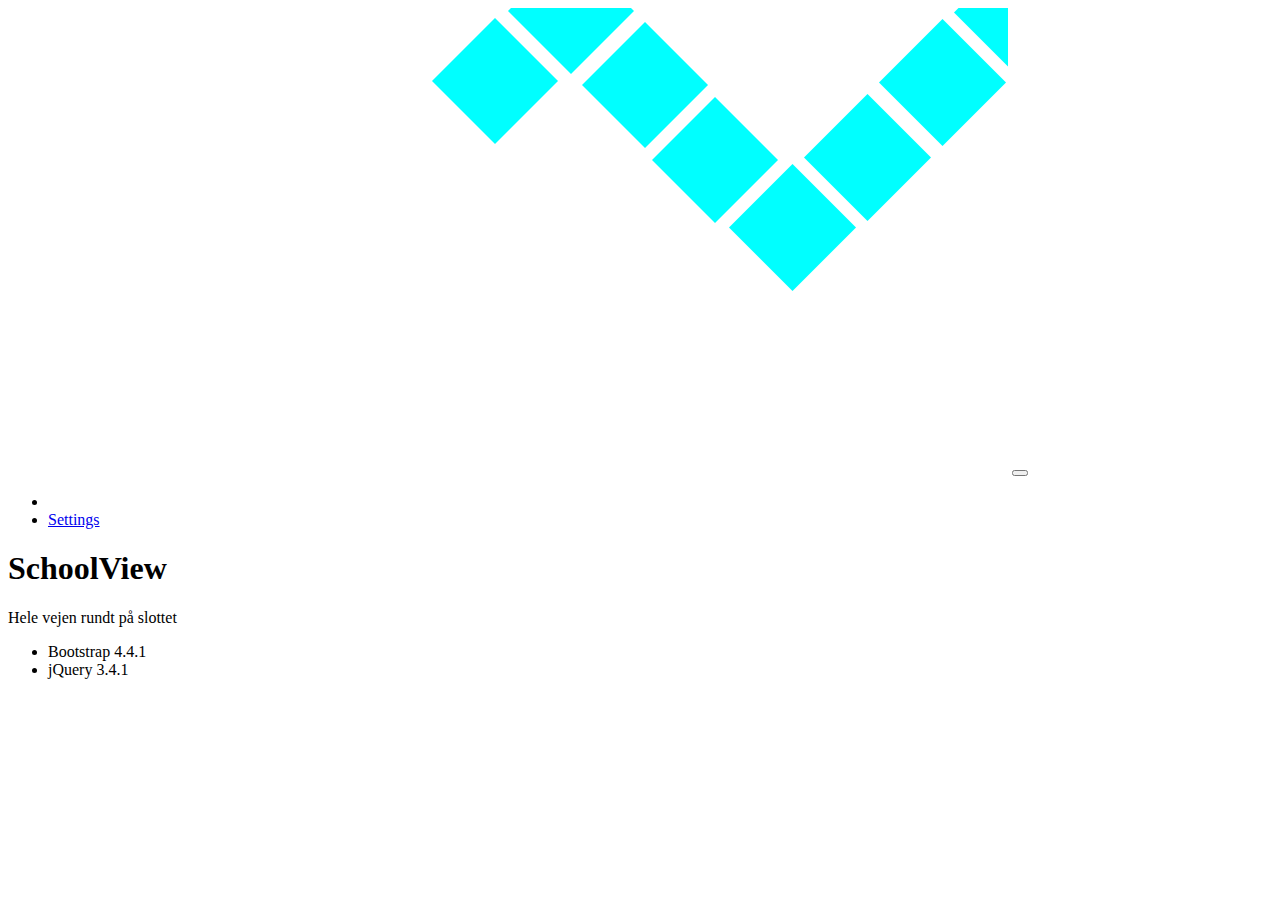
==== index.html @ 8b811139 "template" ====
<!DOCTYPE html>
<html lang="en">

<head>

  <meta charset="utf-8">
  <meta name="viewport" content="width=device-width, initial-scale=1, shrink-to-fit=no">
  <meta name="description" content="">
  <meta name="author" content="">

  <title>SchoolView</title>

  <!-- Bootstrap core CSS -->
  <link href="https://bootswatch.com/4/darkly/bootstrap.min.css" rel="stylesheet">

</head>

<body>

  <!-- Navigation -->
  <nav class="navbar navbar-expand-lg navbar-dark bg-info static-top">
    <div class="container">
      <a class="navbar-brand" href="#" title=""><img src="/assets/logo.png" class="img-responsive"></a>
      <button class="navbar-toggler" type="button" data-toggle="collapse" data-target="#navbarResponsive" aria-controls="navbarResponsive" aria-expanded="false" aria-label="Toggle navigation">
        <span class="navbar-toggler-icon"></span>
      </button>
      <div class="collapse navbar-collapse" id="navbarResponsive">
        <ul class="navbar-nav ml-auto">
          <li class="nav-item active">
          <li class="nav-item">
            <a class="nav-link" href="#">Settings</a>
          </li>
        </ul>
      </div>
    </div>
  </nav>

  <!-- Page Content -->
  <div class="container">
    <div class="row">
      <div class="col-lg-12 text-center">
        <h1 class="mt-5">SchoolView</h1>
        <p class="lead">Hele vejen rundt på slottet</p>
        <ul class="list-unstyled">
          <li>Bootstrap 4.4.1</li>
          <li>jQuery 3.4.1</li>
        </ul>
      </div>
    </div>
  </div>

  <!-- Bootstrap core JavaScript -->
  <script src="https://code.jquery.com/jquery-3.4.1.min.js"></script>
  <script src="https://stackpath.bootstrapcdn.com/bootstrap/4.4.1/js/bootstrap.bundle.min.js"></script>

</body>

</html>
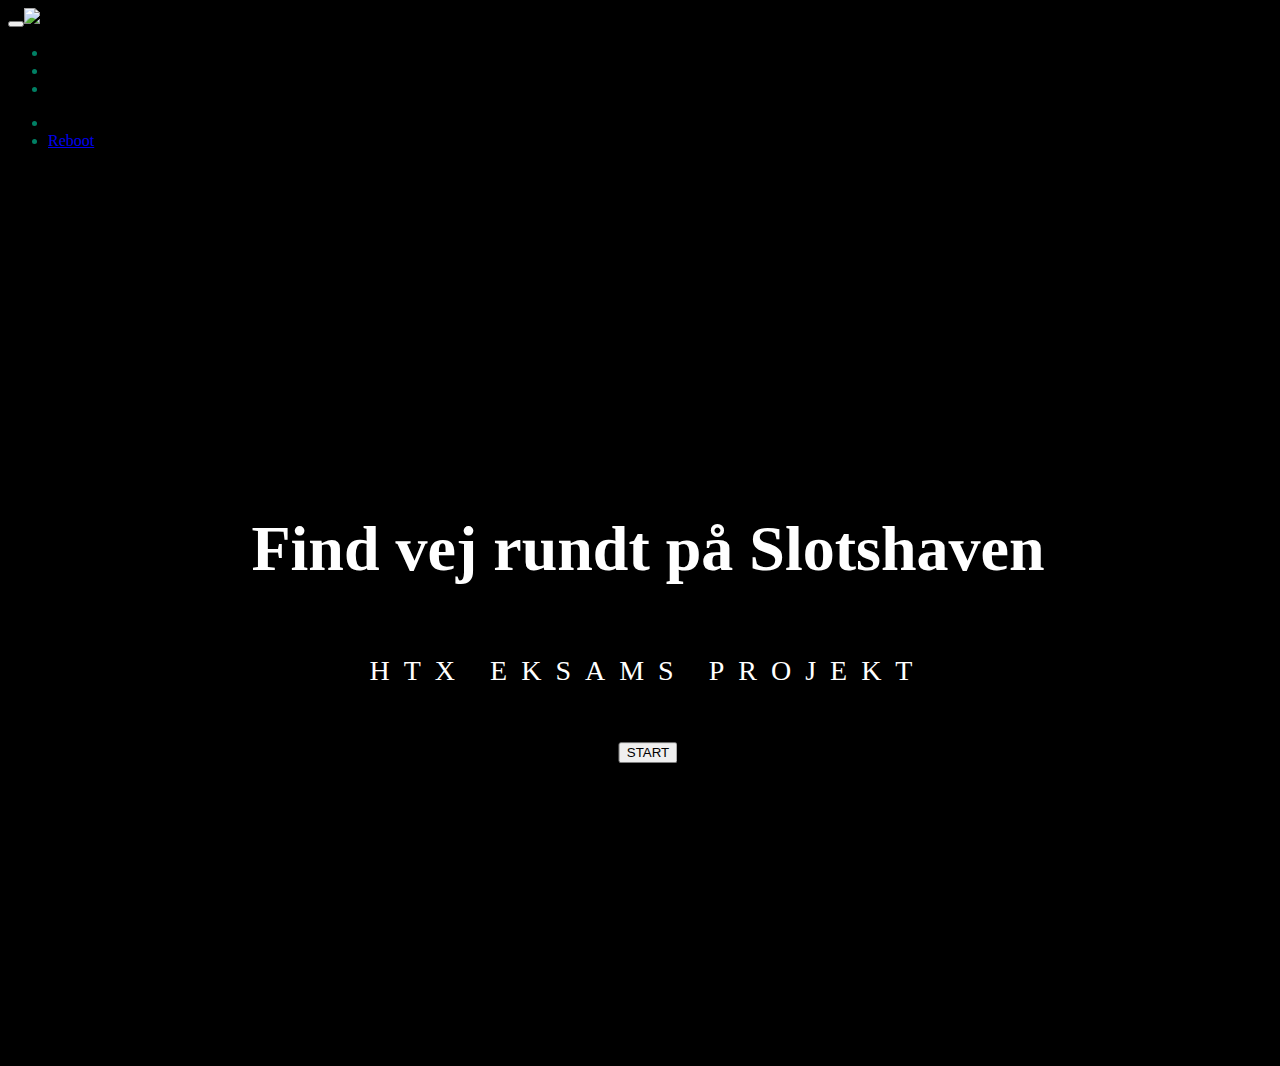
==== commit 944fcf29: "Frontpage" ====
--- a/index.html
+++ b/index.html
@@ -1,58 +1,56 @@
 <!DOCTYPE html>
-<html lang="en">
+<html style="background-color: #000000;height: 834px;">
 
 <head>
+    <meta charset="utf-8">
+    <meta name="viewport" content="width=device-width, initial-scale=1.0, shrink-to-fit=no">
+    <title>Home - SchoolView</title>
+    <meta name="description" content="SchoolView er en nem og god løsning på vejen rundt på Slotshaven Gymnasium. Vi stræber efter at kunne hjælpe de nye brobygger samt andre mennesker der har erinde på gymasiet.
 
-  <meta charset="utf-8">
-  <meta name="viewport" content="width=device-width, initial-scale=1, shrink-to-fit=no">
-  <meta name="description" content="">
-  <meta name="author" content="">
-
-  <title>SchoolView</title>
-
-  <!-- Bootstrap core CSS -->
-  <link href="https://bootswatch.com/4/darkly/bootstrap.min.css" rel="stylesheet">
-
+Udviklet af:
+M. Hansen
+Niklas
+Nicklas">
+    <link rel="stylesheet" href="assets/bootstrap/css/bootstrap.min.css">
+    <link rel="stylesheet" href="https://fonts.googleapis.com/css?family=Catamaran:100,200,300,400,500,600,700,800,900">
+    <link rel="stylesheet" href="https://fonts.googleapis.com/css?family=Lato:100,100i,300,300i,400,400i,700,700i,900,900i">
+    <link rel="stylesheet" href="https://fonts.googleapis.com/css?family=Bitter:400,700">
+    <link rel="stylesheet" href="https://fonts.googleapis.com/css?family=Roboto">
+    <link rel="stylesheet" href="assets/css/fullscreen.compiled.css">
+    <link rel="stylesheet" href="assets/css/Header-Dark.css">
+    <link rel="stylesheet" href="https://cdnjs.cloudflare.com/ajax/libs/animate.css/3.5.2/animate.min.css">
 </head>
 
-<body>
-
-  <!-- Navigation -->
-  <nav class="navbar navbar-expand-lg navbar-dark bg-info static-top">
-    <div class="container">
-      <a class="navbar-brand" href="#" title=""><img src="/assets/logo.png" class="img-responsive"></a>
-      <button class="navbar-toggler" type="button" data-toggle="collapse" data-target="#navbarResponsive" aria-controls="navbarResponsive" aria-expanded="false" aria-label="Toggle navigation">
-        <span class="navbar-toggler-icon"></span>
-      </button>
-      <div class="collapse navbar-collapse" id="navbarResponsive">
-        <ul class="navbar-nav ml-auto">
-          <li class="nav-item active">
-          <li class="nav-item">
-            <a class="nav-link" href="#">Settings</a>
-          </li>
-        </ul>
-      </div>
+<body class="text-left" style="background-color: rgb(0,0,0);color: rgb(0,128,100);height: 826px;">
+    <nav class="navbar navbar-dark navbar-expand-md fixed-top bg-dark navbar-custom" style="padding-bottom: 0px;">
+        <div class="container"><button data-toggle="collapse" class="navbar-toggler" data-target="#navbarResponsive"><span class="navbar-toggler-icon"></span></button><img src="assets/img/logo.png" width="150">
+            <div class="collapse navbar-collapse" id="navbarResponsive">
+                <ul class="nav navbar-nav">
+                    <li class="nav-item" role="presentation"></li>
+                    <li class="nav-item" role="presentation"></li>
+                    <li class="nav-item" role="presentation"></li>
+                </ul>
+                <ul class="nav navbar-nav ml-auto">
+                    <li class="nav-item" role="presentation"></li>
+                    <li class="nav-item" role="presentation"><a class="nav-link" href="javascript:location.reload();">Reboot</a></li>
+                </ul>
+            </div>
+        </div>
+    </nav>
+    <div id="front" style="background-image: url(&quot;assets/img/backgroundstart.png&quot;);">
+        <div id="frontdiv">
+            <h1 class="fwhite">Find vej rundt på Slotshaven</h1>
+            <p class="fwhite">htx eksams projekt</p>
+            <div id="frontdiv-1" class="container" style="margin-top: 73px;">
+                <p id="lytterTekst" style="font-family: Catamaran, sans-serif;font-size: 30px;color: rgb(255,255,255);margin: -44px;"></p><button class="btn btn-info btn-lg text-center shadow-lg pulse animated infinite" data-toggle="tooltip" data-bs-tooltip="" type="button" title="Tryk for at finde vej">START</button></div>
+        </div>
+        <div></div>
     </div>
-  </nav>
-
-  <!-- Page Content -->
-  <div class="container">
-    <div class="row">
-      <div class="col-lg-12 text-center">
-        <h1 class="mt-5">SchoolView</h1>
-        <p class="lead">Hele vejen rundt på slottet</p>
-        <ul class="list-unstyled">
-          <li>Bootstrap 4.4.1</li>
-          <li>jQuery 3.4.1</li>
-        </ul>
-      </div>
-    </div>
-  </div>
-
-  <!-- Bootstrap core JavaScript -->
-  <script src="https://code.jquery.com/jquery-3.4.1.min.js"></script>
-  <script src="https://stackpath.bootstrapcdn.com/bootstrap/4.4.1/js/bootstrap.bundle.min.js"></script>
-
+    <script src="assets/js/jquery.min.js"></script>
+    <script src="assets/bootstrap/js/bootstrap.min.js"></script>
+    <script src="assets/js/bs-init.js"></script>
+    <script src="assets/js/anime.min.js"></script>
+    <script src="assets/js/findvej.js"></script>
 </body>
 
 </html>--- a/assets/css/fullscreen.compiled.css
+++ b/assets/css/fullscreen.compiled.css
@@ -0,0 +1,82 @@
+div#front {
+  position: absolute;
+  background-size: cover;
+  height: 100%;
+  width: 100%;
+  -webkit-background-size: cover;
+  -moz-background-size: cover;
+  background-size: cover;
+  overflow: hidden;
+}
+
+h1.fwhite {
+  color: white;
+}
+
+p.fwhite {
+  color: white;
+  font-weight: 200;
+  font-size: 12.8em;
+  text-transform: uppercase;
+  letter-spacing: 0.5em;
+  display: inline-block;
+  line-height: 1em;
+}
+
+.letters {
+  font-weight: 200;
+  font-size: 1.8em;
+  text-transform: uppercase;
+  letter-spacing: 0.5em;
+}
+
+.letters .letter {
+  display: inline-block;
+  line-height: 1em;
+}
+
+div#frontdiv {
+  position: absolute;
+  margin: 0;
+  top: 50%;
+  left: 50%;
+  margin-right: -50%;
+  transform: translate(-50%, -50%);
+  text-align: center;
+}
+
+@media (min-width: 320px) {
+  h1.fwhite {
+    font-size: 32px;
+  }
+}
+
+@media (min-width: 768px) {
+  h1.fwhite {
+    font-size: 48px;
+  }
+}
+
+@media (min-width: 992px) {
+  h1.fwhite {
+    font-size: 64px;
+  }
+}
+
+@media (min-width: 320px) {
+  p.fwhite {
+    font-size: 11px;
+  }
+}
+
+@media (min-width: 768px) {
+  p.fwhite {
+    font-size: 22px;
+  }
+}
+
+@media (min-width: 992px) {
+  p.fwhite {
+    font-size: 28px;
+  }
+}
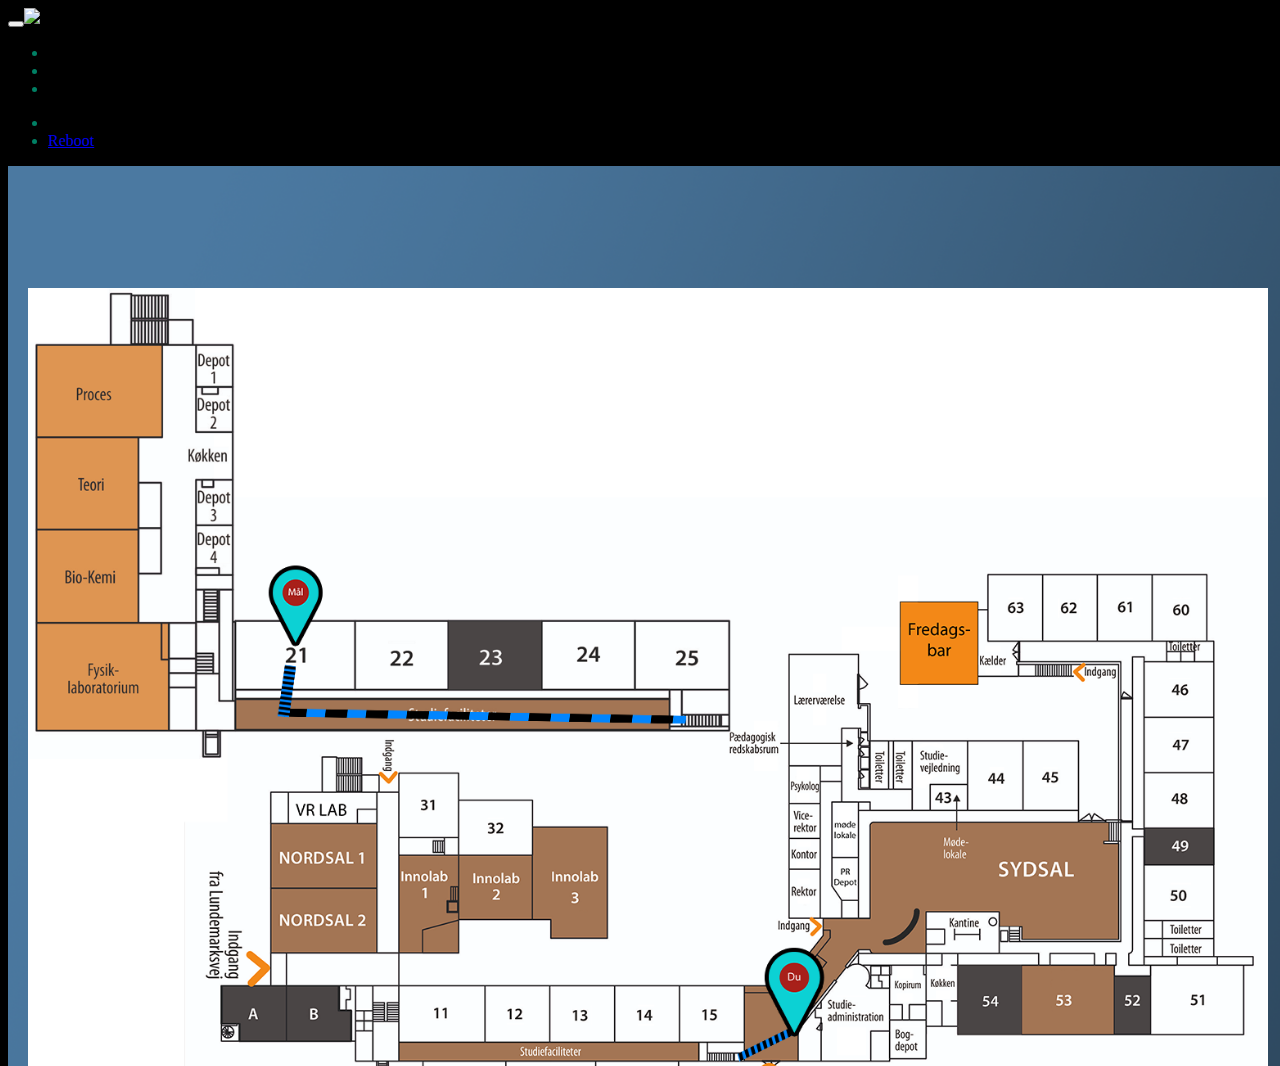
==== commit 37c7a29e: "Opdateret bsdesign og exporteret siden" ====
--- a/index.html
+++ b/index.html
@@ -37,18 +37,24 @@
             </div>
         </div>
     </nav>
-    <div id="front" style="background-image: url(&quot;assets/img/backgroundstart.png&quot;);">
-        <div id="frontdiv">
-            <h1 class="fwhite">Find vej rundt på Slotshaven</h1>
-            <p class="fwhite">htx eksams projekt</p>
-            <div id="frontdiv-1" class="container" style="margin-top: 73px;">
-                <p id="lytterTekst" style="font-family: Catamaran, sans-serif;font-size: 30px;color: rgb(255,255,255);margin: -44px;"></p><button class="btn btn-info btn-lg text-center shadow-lg pulse animated infinite" data-toggle="tooltip" data-bs-tooltip="" type="button" title="Tryk for at finde vej">START</button></div>
+    <div id="front">
+        <div class="row justify-content-center" id="Lokale21" style="padding: 20px;margin-top: 8%;">
+            <div class="col"><img class="border rounded" src="assets/img/hovedindgang21.png" style="min-width: 100%;max-width: 100%;"></div>
+            <div class="col">
+                <div class="card">
+                    <div class="card-body">
+                        <h4 class="card-title">Lokale 21</h4>
+                        <h6 class="text-muted card-subtitle mb-2">32 Pladser</h6>
+                        <p class="card-text">Lokale 21, stort lokale hvor der er plads til 32 mennesker. Primært sted for 3G'ere og Digital Teknik værksted.</p>
+                        <h1 class="text-right" style="color: rgb(0,128,82);">Vejvisnings video</h1><img class="float-right" src="assets/img/test.png"></div>
+                </div>
+                <div class="text-center" style="margin-top: 3%;margin-left: 0%;">
+                    <p style="color: rgb(255,255,255);font-size: 40px;">Tryk for ny søgning</p><button class="btn btn-lg text-center bg-success shadow-lg pulse animated infinite" type="button" title="Tryk for at finde vej" onclick="findvej()" style="font-size: 15em;line-height: 216px;">🎙</button></div>
+            </div>
         </div>
-        <div></div>
     </div>
     <script src="assets/js/jquery.min.js"></script>
     <script src="assets/bootstrap/js/bootstrap.min.js"></script>
-    <script src="assets/js/bs-init.js"></script>
     <script src="assets/js/anime.min.js"></script>
     <script src="assets/js/findvej.js"></script>
 </body>
--- a/assets/css/fullscreen.compiled.css
+++ b/assets/css/fullscreen.compiled.css
@@ -7,6 +7,7 @@
   -moz-background-size: cover;
   background-size: cover;
   overflow: hidden;
+  background-image: url(../../assets/img/backgroundstop.png);
 }
 
 h1.fwhite {
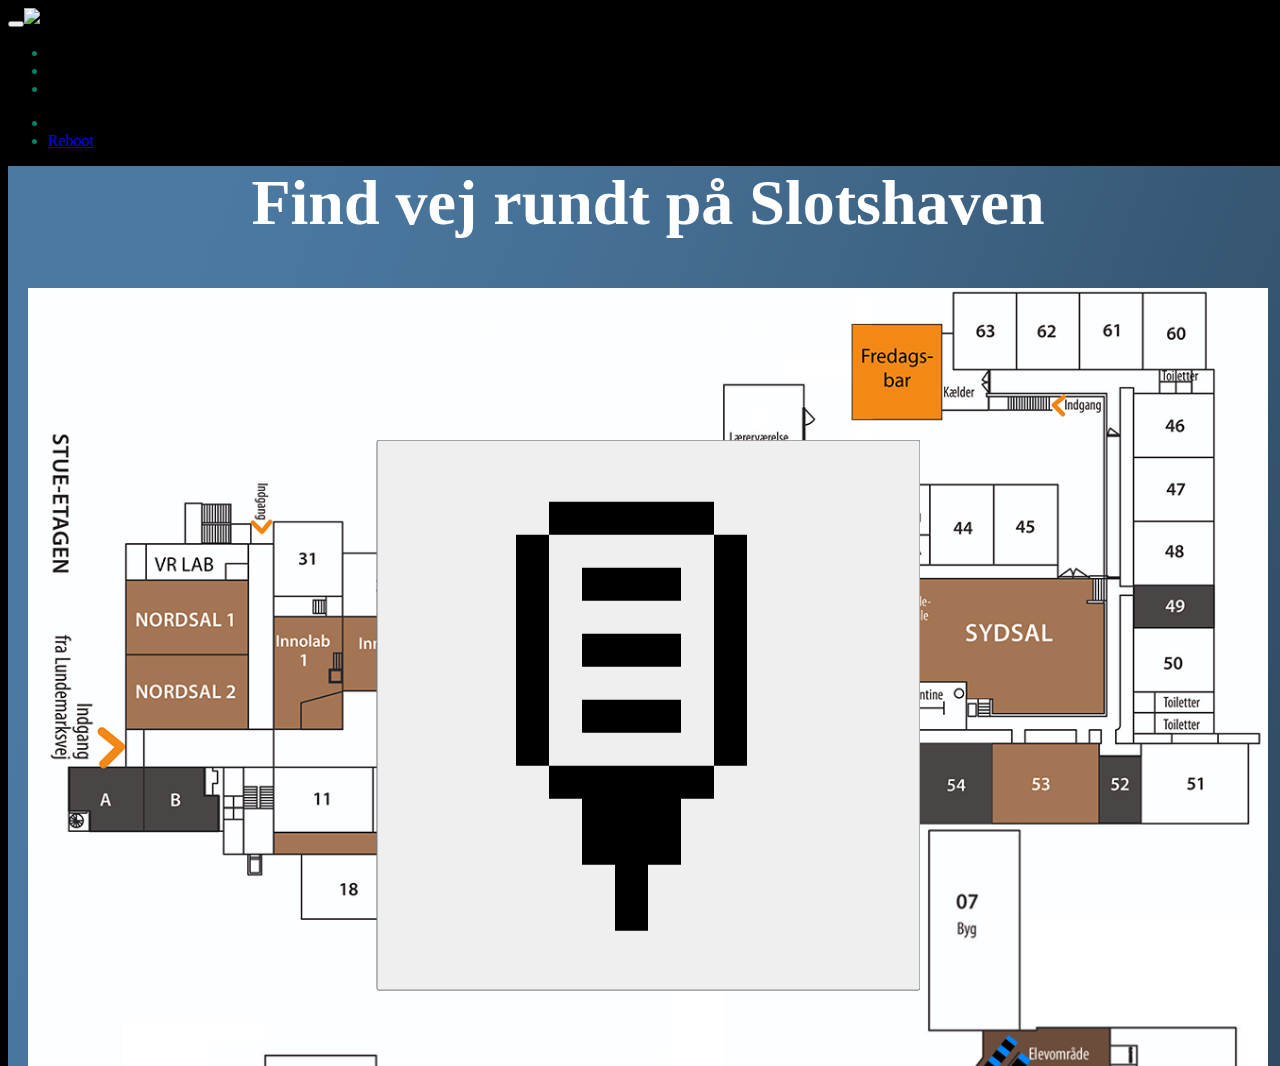
==== commit 1e2308b9: "Reuploads" ====
--- a/index.html
+++ b/index.html
@@ -38,7 +38,84 @@
         </div>
     </nav>
     <div id="front">
-        <div class="row justify-content-center" id="Lokale21" style="padding: 20px;margin-top: 8%;">
+        <div id="frontdiv">
+            <h1 class="fwhite">Find vej rundt på Slotshaven</h1>
+            <p class="fwhite">htx projekt</p>
+            <div id="frontdiv-1" class="container" style="margin-top: 73px;"><button class="btn btn-lg text-center bg-success shadow-lg pulse animated infinite KNAP" type="button" title="Tryk for at finde vej" style="font-size: 33em;line-height: 545px;">🎙</button>
+                <p id="lytterTekst" style="font-family: Catamaran, sans-serif;font-size: 30px;color: rgb(255,255,255);margin-top: 40px;">Lytter...</p>
+            </div>
+        </div>
+        <div class="row justify-content-center" id="bibliotek" style="padding: 20px;margin-top: 8%;">
+            <div class="col"><img class="border rounded" src="assets/img/hovedindgangBIBLIOTEK.png" style="min-width: 100%;max-width: 100%;"></div>
+            <div class="col">
+                <div class="card">
+                    <div class="card-body">
+                        <h4 class="card-title">Bibliotek (lokale 4)</h4>
+                        <h6 class="text-muted card-subtitle mb-2">24 Pladser</h6>
+                        <p class="card-text">På Biblioteket kan du fange Maria Loman, Slotshavens bibliotekar<br><br>Bibliotekets åbeningsdage:<br>10:35 til 14:30 - Mandag<br>9:30 til 13:00 - Fredag</p>
+                        <h1 class="text-right" style="color: rgb(0,128,82);">Vejvisnings video</h1><img class="float-right" src="assets/img/test.png"></div>
+                </div>
+                <div class="text-center" style="margin-top: 3%;margin-left: 0%;">
+                    <p style="color: rgb(255,255,255);font-size: 40px;">Tryk for ny søgning</p><button class="btn btn-lg text-center bg-success shadow-lg pulse animated infinite KNAP" type="button" title="Tryk for at finde vej" style="font-size: 15em;line-height: 216px;">🎙</button></div>
+            </div>
+        </div>
+        <div class="row justify-content-center" id="nordsal1" style="padding: 20px;margin-top: 8%;">
+            <div class="col"><img class="border rounded" src="assets/img/hovedindgangNORDSALEN.png" style="min-width: 100%;max-width: 100%;"></div>
+            <div class="col">
+                <div class="card">
+                    <div class="card-body">
+                        <h4 class="card-title">Nordsalen 1 (NORD)</h4>
+                        <h6 class="text-muted card-subtitle mb-2">150 Pladser</h6>
+                        <p class="card-text">Det typiske lokale hvor vi samles i form af vigtig undervisnings information eller foredrag</p>
+                        <h1 class="text-right" style="color: rgb(0,128,82);">Vejvisnings video</h1><img class="float-right" src="assets/img/frame.png"></div>
+                </div>
+                <div class="text-center" style="margin-top: 3%;margin-left: 0%;">
+                    <p style="color: rgb(255,255,255);font-size: 40px;">Tryk for ny søgning</p><button class="btn btn-lg text-center bg-success shadow-lg pulse animated infinite KNAP" type="button" title="Tryk for at finde vej" style="font-size: 15em;line-height: 216px;">🎙</button></div>
+            </div>
+        </div>
+        <div class="row justify-content-center" id="studieadmin" style="padding: 20px;margin-top: 8%;">
+            <div class="col"><img class="border rounded" src="assets/img/hovedingangSTUDIE.png" style="min-width: 100%;max-width: 100%;"></div>
+            <div class="col">
+                <div class="card" style="margin-bottom: -30px;">
+                    <div class="card-body" style="font-size: 25px;">
+                        <h4 class="card-title">Studieadministrationen</h4>
+                        <h6 class="text-muted card-subtitle mb-2">Aflevering af pakker sker her</h6>
+                        <p class="card-text" style="font-size: 75;max-width: 96%;">Her sidder:<br>Søren Duelund Frederiksen<br>Joan Vingum<br></p>
+                        <h1 class="text-right" style="color: rgb(0,128,82);"><span style="text-decoration: underline;">Skan QR-Koden for vejvisning</span></h1><img class="float-right" src="assets/img/test.png"></div>
+                </div>
+                <div class="text-center" style="margin-top: 3%;margin-left: 0%;">
+                    <p style="color: rgb(255,255,255);font-size: 40px;">Tryk for ny søgning</p><button class="btn btn-lg text-center bg-success shadow-lg pulse animated infinite KNAP" type="button" title="Tryk for at finde vej" style="font-size: 15em;line-height: 216px;">🎙</button></div>
+            </div>
+        </div>
+        <div class="row justify-content-center" id="fysik" style="padding: 20px;margin-top: 8%;">
+            <div class="col"><img class="border rounded" src="assets/img/hovedindgangFYSIK.png" style="min-width: 100%;max-width: 100%;"></div>
+            <div class="col">
+                <div class="card">
+                    <div class="card-body">
+                        <h4 class="card-title">Fysik lokale (lokale 71)</h4>
+                        <h6 class="text-muted card-subtitle mb-2">30 Pladser</h6>
+                        <p class="card-text">I fysik lokalet kan du typisk fange enten <strong>Andreas Wiwel Budtz,&nbsp;Emil Carlé eller&nbsp;Georg Strøm</strong><br></p>
+                        <h1 class="text-right" style="color: rgb(0,128,82);">Vejvisnings video</h1><img class="float-right" src="assets/img/test.png"></div>
+                </div>
+                <div class="text-center" style="margin-top: 3%;margin-left: 0%;">
+                    <p style="color: rgb(255,255,255);font-size: 40px;">Tryk for ny søgning</p><button class="btn btn-lg text-center bg-success shadow-lg pulse animated infinite KNAP" type="button" title="Tryk for at finde vej" style="font-size: 15em;line-height: 216px;">🎙</button></div>
+            </div>
+        </div>
+        <div class="row justify-content-center" id="kantine" style="padding: 20px;margin-top: 8%;">
+            <div class="col"><img class="border rounded" src="assets/img/hovedindgangKANTINE.png" style="min-width: 100%;max-width: 100%;"></div>
+            <div class="col">
+                <div class="card">
+                    <div class="card-body">
+                        <h4 class="card-title">Kantinen (Sydsalen)</h4>
+                        <h6 class="text-muted card-subtitle mb-2">450 Pladser</h6>
+                        <p class="card-text">Her i kantinen har du mulighed for at spise din frokost, købe mad i Kantinen som&nbsp;<strong>Linda Lindgren</strong> kører sammen med sine dejlige medarbejdere<br><br></p>
+                        <h1 class="text-right" style="color: rgb(0,128,82);">Vejvisnings video</h1><img class="float-right" src="assets/img/test.png"></div>
+                </div>
+                <div class="text-center" style="margin-top: 3%;margin-left: 0%;">
+                    <p style="color: rgb(255,255,255);font-size: 40px;">Tryk for ny søgning</p><button class="btn btn-lg text-center bg-success shadow-lg pulse animated infinite KNAP" type="button" title="Tryk for at finde vej" style="font-size: 15em;line-height: 216px;">🎙</button></div>
+            </div>
+        </div>
+        <div class="row justify-content-center" id="lokale21" style="padding: 20px;margin-top: 8%;">
             <div class="col"><img class="border rounded" src="assets/img/hovedindgang21.png" style="min-width: 100%;max-width: 100%;"></div>
             <div class="col">
                 <div class="card">
@@ -49,7 +126,19 @@
                         <h1 class="text-right" style="color: rgb(0,128,82);">Vejvisnings video</h1><img class="float-right" src="assets/img/test.png"></div>
                 </div>
                 <div class="text-center" style="margin-top: 3%;margin-left: 0%;">
-                    <p style="color: rgb(255,255,255);font-size: 40px;">Tryk for ny søgning</p><button class="btn btn-lg text-center bg-success shadow-lg pulse animated infinite" type="button" title="Tryk for at finde vej" onclick="findvej()" style="font-size: 15em;line-height: 216px;">🎙</button></div>
+                    <p style="color: rgb(255,255,255);font-size: 40px;">Tryk for ny søgning</p><button class="btn btn-lg text-center bg-success shadow-lg pulse animated infinite KNAP" type="button" title="Tryk for at finde vej" style="font-size: 15em;line-height: 216px;">🎙</button></div>
+            </div>
+        </div>
+        <div class="row justify-content-center" id="error" style="padding: 20px;margin-top: 8%;">
+            <div class="col"><img class="border rounded" src="assets/img/error.png" style="min-width: 100%;max-width: 100%;"></div>
+            <div class="col">
+                <div class="card">
+                    <div class="card-body">
+                        <h4 class="card-title" style="font-size: 50px;">Jeg forstod desværre ikke hvad du sagde.</h4>
+                    </div>
+                </div>
+                <div class="text-center" style="margin-top: 3%;margin-left: 0%;">
+                    <p style="color: rgb(255,255,255);font-size: 40px;">Tryk for ny søgning</p><button class="btn btn-lg text-center bg-success shadow-lg pulse animated infinite KNAP" type="button" title="Tryk for at finde vej" style="font-size: 15em;line-height: 216px;">🎙</button></div>
             </div>
         </div>
     </div>
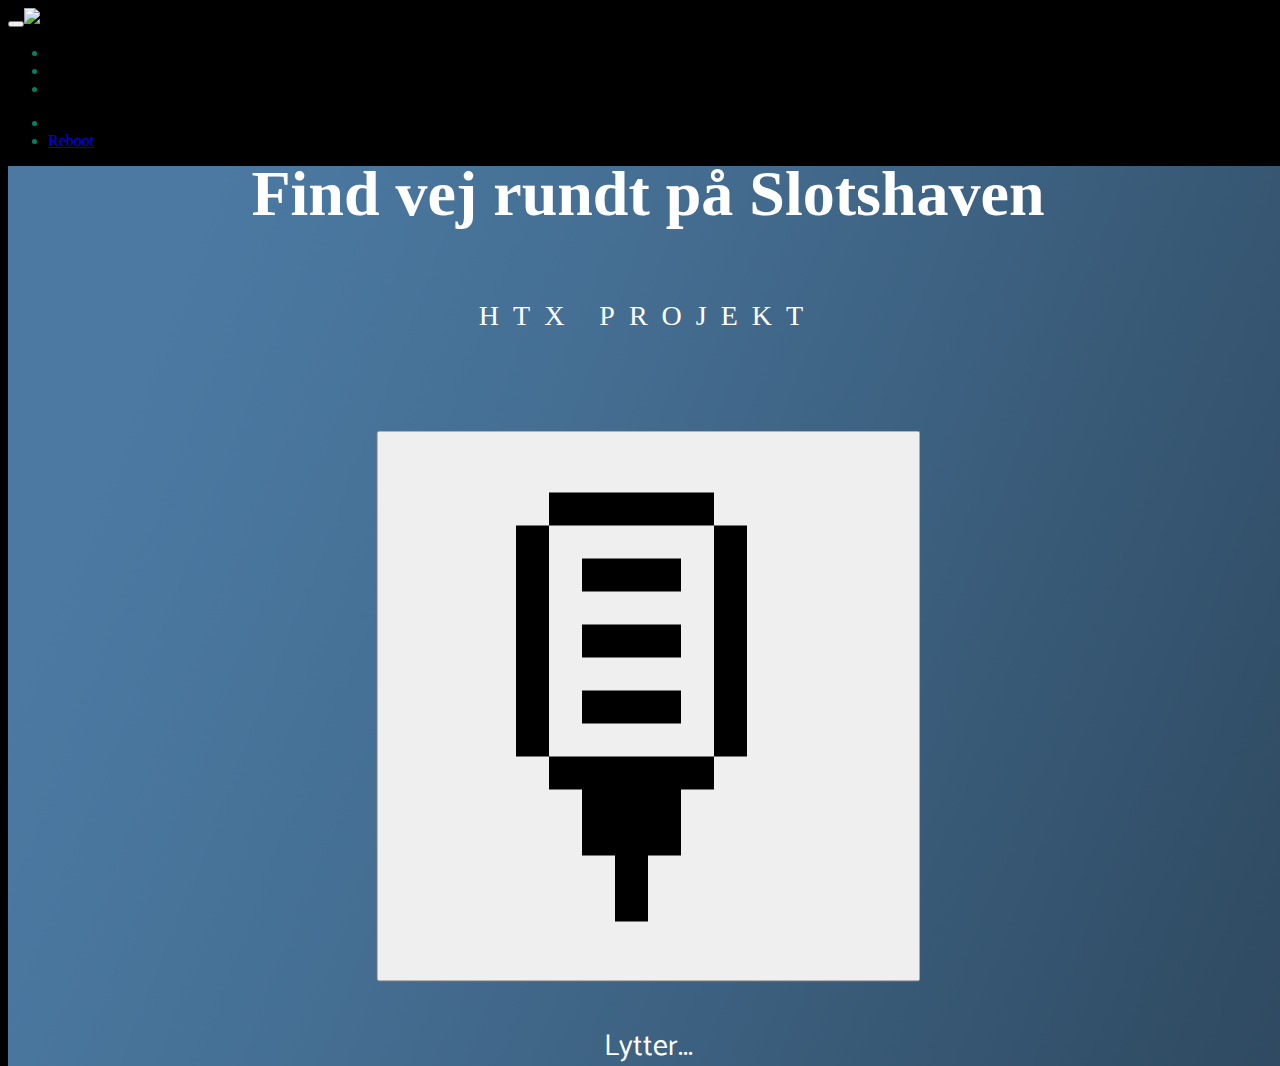
==== commit 4f490b59: "Eksempler" ====
--- a/index.html
+++ b/index.html
@@ -44,107 +44,18 @@
             <div id="frontdiv-1" class="container" style="margin-top: 73px;"><button class="btn btn-lg text-center bg-success shadow-lg pulse animated infinite KNAP" type="button" title="Tryk for at finde vej" style="font-size: 33em;line-height: 545px;">🎙</button>
                 <p id="lytterTekst" style="font-family: Catamaran, sans-serif;font-size: 30px;color: rgb(255,255,255);margin-top: 40px;">Lytter...</p>
             </div>
-        </div>
-        <div class="row justify-content-center" id="bibliotek" style="padding: 20px;margin-top: 8%;">
-            <div class="col"><img class="border rounded" src="assets/img/hovedindgangBIBLIOTEK.png" style="min-width: 100%;max-width: 100%;"></div>
-            <div class="col">
-                <div class="card">
-                    <div class="card-body">
-                        <h4 class="card-title">Bibliotek (lokale 4)</h4>
-                        <h6 class="text-muted card-subtitle mb-2">24 Pladser</h6>
-                        <p class="card-text">På Biblioteket kan du fange Maria Loman, Slotshavens bibliotekar<br><br>Bibliotekets åbeningsdage:<br>10:35 til 14:30 - Mandag<br>9:30 til 13:00 - Fredag</p>
-                        <h1 class="text-right" style="color: rgb(0,128,82);">Vejvisnings video</h1><img class="float-right" src="assets/img/test.png"></div>
-                </div>
-                <div class="text-center" style="margin-top: 3%;margin-left: 0%;">
-                    <p style="color: rgb(255,255,255);font-size: 40px;">Tryk for ny søgning</p><button class="btn btn-lg text-center bg-success shadow-lg pulse animated infinite KNAP" type="button" title="Tryk for at finde vej" style="font-size: 15em;line-height: 216px;">🎙</button></div>
-            </div>
-        </div>
-        <div class="row justify-content-center" id="nordsal1" style="padding: 20px;margin-top: 8%;">
-            <div class="col"><img class="border rounded" src="assets/img/hovedindgangNORDSALEN.png" style="min-width: 100%;max-width: 100%;"></div>
-            <div class="col">
-                <div class="card">
-                    <div class="card-body">
-                        <h4 class="card-title">Nordsalen 1 (NORD)</h4>
-                        <h6 class="text-muted card-subtitle mb-2">150 Pladser</h6>
-                        <p class="card-text">Det typiske lokale hvor vi samles i form af vigtig undervisnings information eller foredrag</p>
-                        <h1 class="text-right" style="color: rgb(0,128,82);">Vejvisnings video</h1><img class="float-right" src="assets/img/frame.png"></div>
-                </div>
-                <div class="text-center" style="margin-top: 3%;margin-left: 0%;">
-                    <p style="color: rgb(255,255,255);font-size: 40px;">Tryk for ny søgning</p><button class="btn btn-lg text-center bg-success shadow-lg pulse animated infinite KNAP" type="button" title="Tryk for at finde vej" style="font-size: 15em;line-height: 216px;">🎙</button></div>
-            </div>
-        </div>
-        <div class="row justify-content-center" id="studieadmin" style="padding: 20px;margin-top: 8%;">
-            <div class="col"><img class="border rounded" src="assets/img/hovedingangSTUDIE.png" style="min-width: 100%;max-width: 100%;"></div>
-            <div class="col">
-                <div class="card" style="margin-bottom: -30px;">
-                    <div class="card-body" style="font-size: 25px;">
-                        <h4 class="card-title">Studieadministrationen</h4>
-                        <h6 class="text-muted card-subtitle mb-2">Aflevering af pakker sker her</h6>
-                        <p class="card-text" style="font-size: 75;max-width: 96%;">Her sidder:<br>Søren Duelund Frederiksen<br>Joan Vingum<br></p>
-                        <h1 class="text-right" style="color: rgb(0,128,82);"><span style="text-decoration: underline;">Skan QR-Koden for vejvisning</span></h1><img class="float-right" src="assets/img/test.png"></div>
-                </div>
-                <div class="text-center" style="margin-top: 3%;margin-left: 0%;">
-                    <p style="color: rgb(255,255,255);font-size: 40px;">Tryk for ny søgning</p><button class="btn btn-lg text-center bg-success shadow-lg pulse animated infinite KNAP" type="button" title="Tryk for at finde vej" style="font-size: 15em;line-height: 216px;">🎙</button></div>
-            </div>
-        </div>
-        <div class="row justify-content-center" id="fysik" style="padding: 20px;margin-top: 8%;">
-            <div class="col"><img class="border rounded" src="assets/img/hovedindgangFYSIK.png" style="min-width: 100%;max-width: 100%;"></div>
-            <div class="col">
-                <div class="card">
-                    <div class="card-body">
-                        <h4 class="card-title">Fysik lokale (lokale 71)</h4>
-                        <h6 class="text-muted card-subtitle mb-2">30 Pladser</h6>
-                        <p class="card-text">I fysik lokalet kan du typisk fange enten <strong>Andreas Wiwel Budtz,&nbsp;Emil Carlé eller&nbsp;Georg Strøm</strong><br></p>
-                        <h1 class="text-right" style="color: rgb(0,128,82);">Vejvisnings video</h1><img class="float-right" src="assets/img/test.png"></div>
-                </div>
-                <div class="text-center" style="margin-top: 3%;margin-left: 0%;">
-                    <p style="color: rgb(255,255,255);font-size: 40px;">Tryk for ny søgning</p><button class="btn btn-lg text-center bg-success shadow-lg pulse animated infinite KNAP" type="button" title="Tryk for at finde vej" style="font-size: 15em;line-height: 216px;">🎙</button></div>
-            </div>
-        </div>
-        <div class="row justify-content-center" id="kantine" style="padding: 20px;margin-top: 8%;">
-            <div class="col"><img class="border rounded" src="assets/img/hovedindgangKANTINE.png" style="min-width: 100%;max-width: 100%;"></div>
-            <div class="col">
-                <div class="card">
-                    <div class="card-body">
-                        <h4 class="card-title">Kantinen (Sydsalen)</h4>
-                        <h6 class="text-muted card-subtitle mb-2">450 Pladser</h6>
-                        <p class="card-text">Her i kantinen har du mulighed for at spise din frokost, købe mad i Kantinen som&nbsp;<strong>Linda Lindgren</strong> kører sammen med sine dejlige medarbejdere<br><br></p>
-                        <h1 class="text-right" style="color: rgb(0,128,82);">Vejvisnings video</h1><img class="float-right" src="assets/img/test.png"></div>
-                </div>
-                <div class="text-center" style="margin-top: 3%;margin-left: 0%;">
-                    <p style="color: rgb(255,255,255);font-size: 40px;">Tryk for ny søgning</p><button class="btn btn-lg text-center bg-success shadow-lg pulse animated infinite KNAP" type="button" title="Tryk for at finde vej" style="font-size: 15em;line-height: 216px;">🎙</button></div>
-            </div>
-        </div>
-        <div class="row justify-content-center" id="lokale21" style="padding: 20px;margin-top: 8%;">
-            <div class="col"><img class="border rounded" src="assets/img/hovedindgang21.png" style="min-width: 100%;max-width: 100%;"></div>
-            <div class="col">
-                <div class="card">
-                    <div class="card-body">
-                        <h4 class="card-title">Lokale 21</h4>
-                        <h6 class="text-muted card-subtitle mb-2">32 Pladser</h6>
-                        <p class="card-text">Lokale 21, stort lokale hvor der er plads til 32 mennesker. Primært sted for 3G'ere og Digital Teknik værksted.</p>
-                        <h1 class="text-right" style="color: rgb(0,128,82);">Vejvisnings video</h1><img class="float-right" src="assets/img/test.png"></div>
-                </div>
-                <div class="text-center" style="margin-top: 3%;margin-left: 0%;">
-                    <p style="color: rgb(255,255,255);font-size: 40px;">Tryk for ny søgning</p><button class="btn btn-lg text-center bg-success shadow-lg pulse animated infinite KNAP" type="button" title="Tryk for at finde vej" style="font-size: 15em;line-height: 216px;">🎙</button></div>
-            </div>
-        </div>
-        <div class="row justify-content-center" id="error" style="padding: 20px;margin-top: 8%;">
-            <div class="col"><img class="border rounded" src="assets/img/error.png" style="min-width: 100%;max-width: 100%;"></div>
-            <div class="col">
-                <div class="card">
-                    <div class="card-body">
-                        <h4 class="card-title" style="font-size: 50px;">Jeg forstod desværre ikke hvad du sagde.</h4>
-                    </div>
-                </div>
-                <div class="text-center" style="margin-top: 3%;margin-left: 0%;">
-                    <p style="color: rgb(255,255,255);font-size: 40px;">Tryk for ny søgning</p><button class="btn btn-lg text-center bg-success shadow-lg pulse animated infinite KNAP" type="button" title="Tryk for at finde vej" style="font-size: 15em;line-height: 216px;">🎙</button></div>
-            </div>
+            <div><h1 class="rooms">
+  <span class="letters letters-1">Fysik lokale
+    </span>
+  <span class="letters letters-2">Bibliotek</span>
+  <span class="letters letters-3">Rektor</span>
+</h1></div>
         </div>
     </div>
     <script src="assets/js/jquery.min.js"></script>
     <script src="assets/bootstrap/js/bootstrap.min.js"></script>
     <script src="assets/js/anime.min.js"></script>
+    <script src="assets/js/eksempler.js"></script>
     <script src="assets/js/findvej.js"></script>
 </body>
 
--- a/assets/css/fullscreen.compiled.css
+++ b/assets/css/fullscreen.compiled.css
@@ -81,3 +81,18 @@
     font-size: 28px;
   }
 }
+
+.rooms {
+  position: relative;
+  font-weight: 900;
+  font-size: 4.5em;
+}
+
+.rooms .letters {
+  position: absolute;
+  margin: auto;
+  left: 0;
+  top: 0.3em;
+  right: 0;
+  opacity: 0;
+}
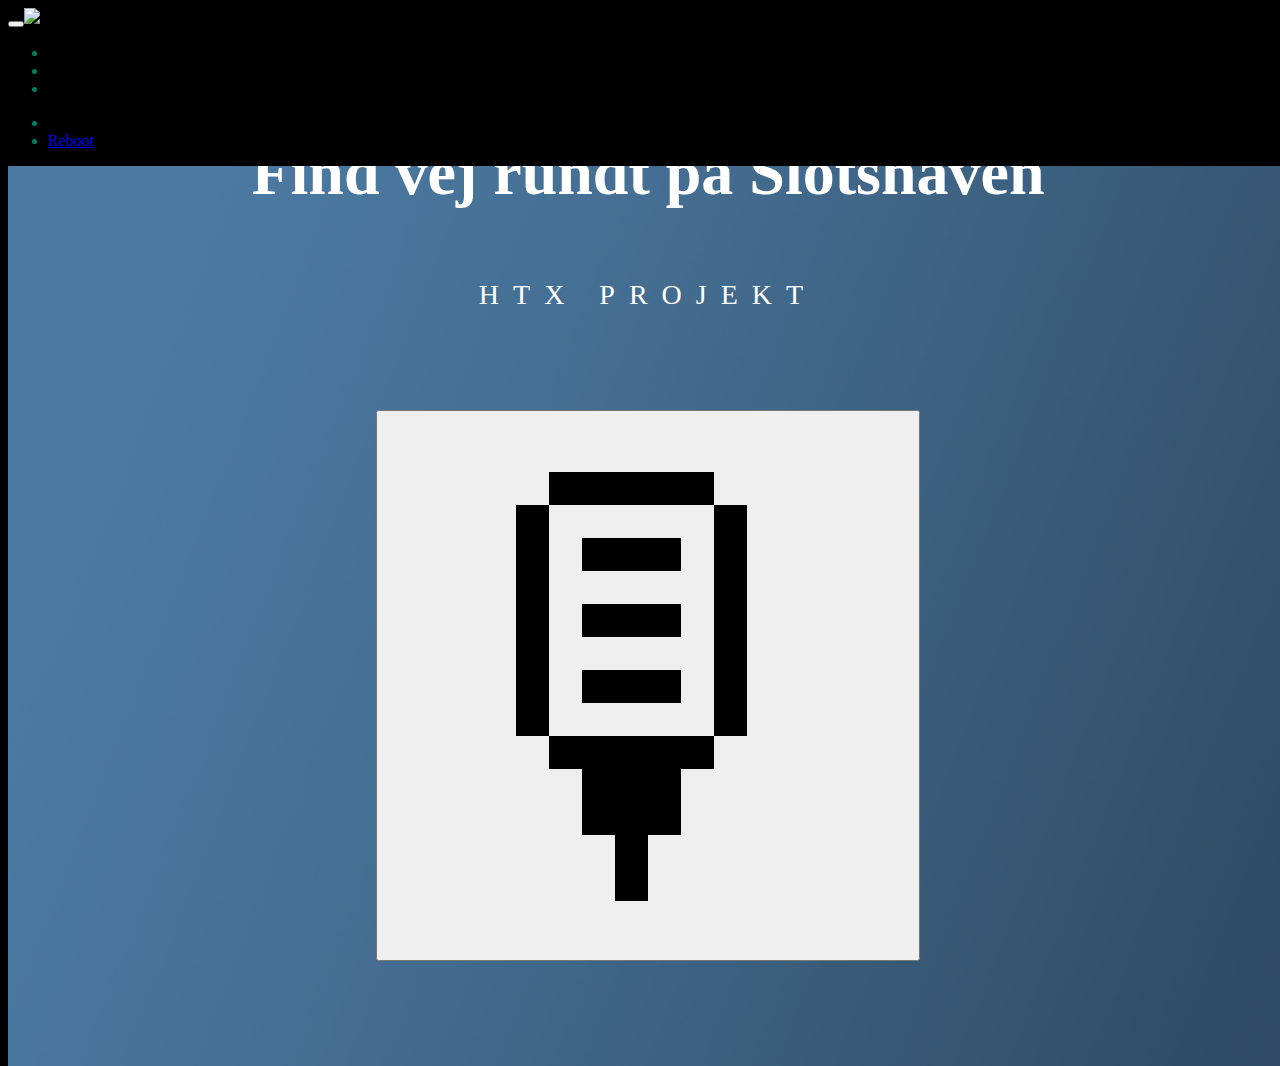
==== commit 9fa38435: "new size fix" ====
--- a/index.html
+++ b/index.html
@@ -42,13 +42,14 @@
             <h1 class="fwhite">Find vej rundt på Slotshaven</h1>
             <p class="fwhite">htx projekt</p>
             <div id="frontdiv-1" class="container" style="margin-top: 73px;"><button class="btn btn-lg text-center bg-success shadow-lg pulse animated infinite KNAP" type="button" title="Tryk for at finde vej" style="font-size: 33em;line-height: 545px;">🎙</button>
-                <p id="lytterTekst" style="font-family: Catamaran, sans-serif;font-size: 30px;color: rgb(255,255,255);margin-top: 40px;">Lytter...</p>
+                <p id="lytterTekst" style="font-family: Catamaran, sans-serif;font-size: 30px;color: rgb(255,255,255);margin-top: 40px;"></p>
             </div>
-            <div><h1 class="rooms">
+            <div style="margin-top: -48px;margin-bottom: -7%;"><h1 class="rooms">
   <span class="letters letters-1">Fysik lokale
     </span>
   <span class="letters letters-2">Bibliotek</span>
   <span class="letters letters-3">Rektor</span>
+  <span class="letters letters-4">Nordsal</span>
 </h1></div>
         </div>
     </div>
--- a/assets/css/fullscreen.compiled.css
+++ b/assets/css/fullscreen.compiled.css
@@ -84,15 +84,16 @@
 
 .rooms {
   position: relative;
-  font-weight: 900;
-  font-size: 4.5em;
+  font-weight: 500;
+  font-size: 2.5em;
 }
 
 .rooms .letters {
-  position: absolute;
+  position: relative;
   margin: auto;
   left: 0;
   top: 0.3em;
   right: 0;
   opacity: 0;
+  color: white;
 }
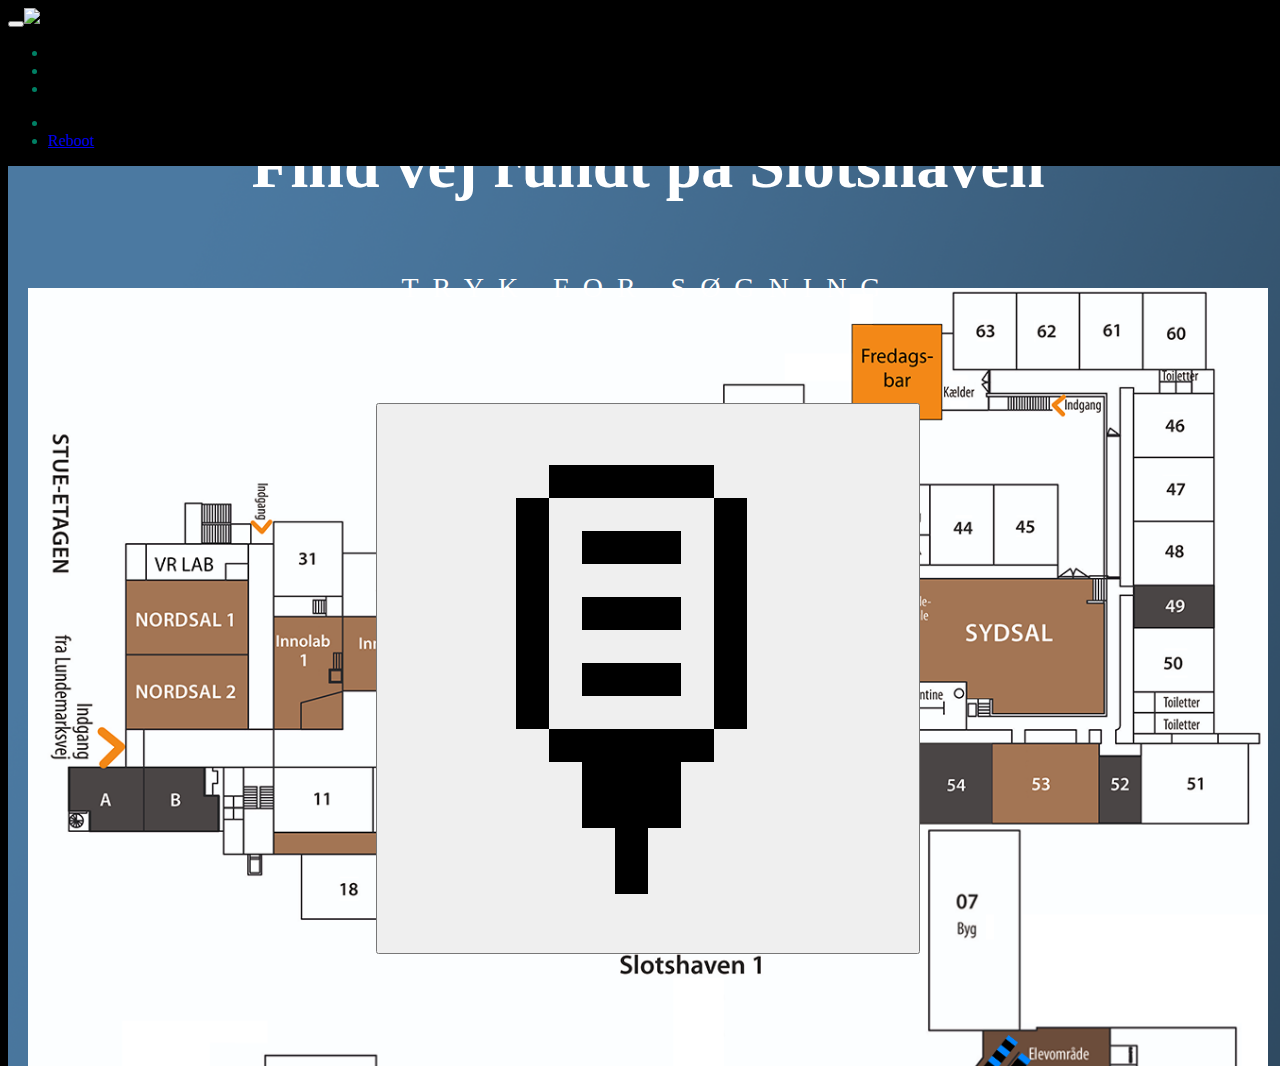
==== commit 69a45b07: "Update index.html" ====
--- a/index.html
+++ b/index.html
@@ -40,17 +40,134 @@
     <div id="front">
         <div id="frontdiv">
             <h1 class="fwhite">Find vej rundt på Slotshaven</h1>
-            <p class="fwhite">htx projekt</p>
+            <p class="fwhite">Tryk for søgning</p>
             <div id="frontdiv-1" class="container" style="margin-top: 73px;"><button class="btn btn-lg text-center bg-success shadow-lg pulse animated infinite KNAP" type="button" title="Tryk for at finde vej" style="font-size: 33em;line-height: 545px;">🎙</button>
-                <p id="lytterTekst" style="font-family: Catamaran, sans-serif;font-size: 30px;color: rgb(255,255,255);margin-top: 40px;"></p>
+                <p class="lytterTekst" style="font-family: Catamaran, sans-serif;font-size: 30px;color: rgb(255,255,255);margin-top: 5px;"></p>
             </div>
-            <div style="margin-top: -48px;margin-bottom: -7%;"><h1 class="rooms">
+            <div style="margin-top: -24px;margin-bottom: -7%;"><h1 class="rooms">
   <span class="letters letters-1">Fysik lokale
     </span>
   <span class="letters letters-2">Bibliotek</span>
   <span class="letters letters-3">Rektor</span>
   <span class="letters letters-4">Nordsal</span>
 </h1></div>
+        </div>
+        <div class="row justify-content-center" id="bibliotek" style="padding: 20px;margin-top: 8%;">
+            <div class="col"><img class="border rounded" src="assets/img/hovedindgangBIBLIOTEK.png" style="min-width: 100%;max-width: 100%;"></div>
+            <div class="col">
+                <div class="card">
+                    <div class="card-body">
+                        <h4 class="card-title">Bibliotek (lokale 4)</h4>
+                        <h6 class="text-muted card-subtitle mb-2">24 Pladser</h6>
+                        <p class="card-text">På Biblioteket kan du fange Maria Loman, Slotshavens bibliotekar<br><br>Bibliotekets åbeningsdage:<br>10:35 til 14:30 - Mandag<br>9:30 til 13:00 - Fredag</p>
+                        <h1 class="text-right" style="color: rgb(0,128,82);">Vejvisnings video</h1><img class="float-right" src="assets/img/test.png"></div>
+                </div>
+                <div class="text-center" style="margin-top: 3%;margin-left: 0%;">
+                    <p style="color: rgb(255,255,255);font-size: 40px;">Tryk for ny søgning</p><button class="btn btn-lg text-center bg-success shadow-lg pulse animated infinite KNAP" type="button" title="Tryk for at finde vej" style="font-size: 15em;line-height: 216px;">🎙</button>
+                    <p class="lytterTekst"
+                        style="font-size: 35px;color: rgb(255,255,255);"></p>
+                </div>
+            </div>
+        </div>
+        <div class="row justify-content-center" id="nordsal1" style="padding: 20px;margin-top: 8%;">
+            <div class="col"><img class="border rounded" src="assets/img/hovedindgangNORDSALEN.png" style="min-width: 100%;max-width: 100%;"></div>
+            <div class="col">
+                <div class="card">
+                    <div class="card-body">
+                        <h4 class="card-title">Nordsalen 1 (NORD)</h4>
+                        <h6 class="text-muted card-subtitle mb-2">150 Pladser</h6>
+                        <p class="card-text">Det typiske lokale hvor vi samles i form af vigtig undervisnings information eller foredrag</p>
+                        <h1 class="text-right" style="color: rgb(0,128,82);">Vejvisnings video</h1><img class="float-right" src="assets/img/frame.png" style="width: 200px;height: 250px;"></div>
+                </div>
+                <div class="text-center" style="margin-top: 3%;margin-left: 0%;">
+                    <p style="color: rgb(255,255,255);font-size: 40px;">Tryk for ny søgning</p><button class="btn btn-lg text-center bg-success shadow-lg pulse animated infinite KNAP" type="button" title="Tryk for at finde vej" style="font-size: 15em;line-height: 216px;">🎙</button>
+                    <p class="lytterTekst"
+                        style="font-size: 35px;color: rgb(255,255,255);"></p>
+                </div>
+            </div>
+        </div>
+        <div class="row justify-content-center" id="studieadmin" style="padding: 20px;margin-top: 8%;">
+            <div class="col"><img class="border rounded" src="assets/img/hovedingangSTUDIE.png" style="min-width: 100%;max-width: 100%;"></div>
+            <div class="col">
+                <div class="card" style="margin-bottom: -30px;">
+                    <div class="card-body" style="font-size: 25px;">
+                        <h4 class="card-title">Studieadministrationen</h4>
+                        <h6 class="text-muted card-subtitle mb-2">Aflevering af pakker sker her</h6>
+                        <p class="card-text" style="font-size: 75;max-width: 96%;">Her sidder:<br>Søren Duelund Frederiksen<br>Joan Vingum<br></p>
+                        <h1 class="text-right" style="color: rgb(0,128,82);"><span style="text-decoration: underline;">Skan QR-Koden for vejvisning</span></h1><img class="float-right" src="assets/img/test.png"></div>
+                </div>
+                <div class="text-center" style="margin-top: 3%;margin-left: 0%;">
+                    <p style="color: rgb(255,255,255);font-size: 40px;">Tryk for ny søgning</p><button class="btn btn-lg text-center bg-success shadow-lg pulse animated infinite KNAP" type="button" title="Tryk for at finde vej" style="font-size: 15em;line-height: 216px;">🎙</button>
+                    <p class="lytterTekst"
+                        style="font-size: 35px;color: rgb(255,255,255);"></p>
+                </div>
+            </div>
+        </div>
+        <div class="row justify-content-center" id="fysik" style="padding: 20px;margin-top: 8%;">
+            <div class="col"><img class="border rounded" src="assets/img/hovedindgangFYSIK.png" style="min-width: 100%;max-width: 100%;"></div>
+            <div class="col">
+                <div class="card">
+                    <div class="card-body">
+                        <h4 class="card-title">Fysik lokale (lokale 71)</h4>
+                        <h6 class="text-muted card-subtitle mb-2">30 Pladser</h6>
+                        <p class="card-text">I fysik lokalet kan du typisk fange enten <strong>Andreas Wiwel Budtz,&nbsp;Emil Carlé eller&nbsp;Georg Strøm</strong><br></p>
+                        <h1 class="text-right" style="color: rgb(0,128,82);">Vejvisnings video</h1><img class="float-right" src="assets/img/test.png"></div>
+                </div>
+                <div class="text-center" style="margin-top: 3%;margin-left: 0%;">
+                    <p style="color: rgb(255,255,255);font-size: 40px;">Tryk for ny søgning</p><button class="btn btn-lg text-center bg-success shadow-lg pulse animated infinite KNAP" type="button" title="Tryk for at finde vej" style="font-size: 15em;line-height: 216px;">🎙</button>
+                    <p class="lytterTekst"
+                        style="font-size: 35px;color: rgb(255,255,255);"></p>
+                </div>
+            </div>
+        </div>
+        <div class="row justify-content-center" id="kantine" style="padding: 20px;margin-top: 8%;">
+            <div class="col"><img class="border rounded" src="assets/img/hovedindgangKANTINE.png" style="min-width: 100%;max-width: 100%;"></div>
+            <div class="col">
+                <div class="card">
+                    <div class="card-body">
+                        <h4 class="card-title">Kantinen (Sydsalen)</h4>
+                        <h6 class="text-muted card-subtitle mb-2">450 Pladser</h6>
+                        <p class="card-text">Her i kantinen har du mulighed for at spise din frokost, købe mad i Kantinen som&nbsp;<strong>Linda Lindgren</strong> kører sammen med sine dejlige medarbejdere<br><br></p>
+                        <h1 class="text-right" style="color: rgb(0,128,82);">Vejvisnings video</h1><img class="float-right" src="assets/img/test.png"></div>
+                </div>
+                <div class="text-center" style="margin-top: 3%;margin-left: 0%;">
+                    <p style="color: rgb(255,255,255);font-size: 40px;">Tryk for ny søgning</p><button class="btn btn-lg text-center bg-success shadow-lg pulse animated infinite KNAP" type="button" title="Tryk for at finde vej" style="font-size: 15em;line-height: 216px;">🎙</button>
+                    <p class="lytterTekst"
+                        style="font-size: 35px;color: rgb(255,255,255);"></p>
+                </div>
+            </div>
+        </div>
+        <div class="row justify-content-center" id="lokale21" style="padding: 20px;margin-top: 8%;">
+            <div class="col"><img class="border rounded" src="assets/img/hovedindgang21.png" style="min-width: 100%;max-width: 100%;"></div>
+            <div class="col">
+                <div class="card">
+                    <div class="card-body">
+                        <h4 class="card-title">Lokale 21</h4>
+                        <h6 class="text-muted card-subtitle mb-2">32 Pladser</h6>
+                        <p class="card-text">Lokale 21, stort lokale hvor der er plads til 32 mennesker. Primært sted for 3G'ere og Digital Teknik værksted.</p>
+                        <h1 class="text-right" style="color: rgb(0,128,82);">Vejvisnings video</h1><img class="float-right" src="assets/img/test.png"></div>
+                </div>
+                <div class="text-center" style="margin-top: 3%;margin-left: 0%;">
+                    <p style="color: rgb(255,255,255);font-size: 40px;">Tryk for ny søgning</p><button class="btn btn-lg text-center bg-success shadow-lg pulse animated infinite KNAP" type="button" title="Tryk for at finde vej" style="font-size: 15em;line-height: 216px;">🎙</button>
+                    <p class="lytterTekst"
+                        style="font-size: 35px;color: rgb(255,255,255);"></p>
+                </div>
+            </div>
+        </div>
+        <div class="row justify-content-center" id="error" style="padding: 20px;margin-top: 8%;">
+            <div class="col"><img src="assets/img/error.png" style="min-width: 100%;max-width: 100%;"></div>
+            <div class="col">
+                <div class="card">
+                    <div class="card-body">
+                        <h4 class="card-title" style="font-size: 50px;">Jeg forstod desværre ikke hvad du sagde.</h4>
+                    </div>
+                </div>
+                <div class="text-center" style="margin-top: 3%;margin-left: 0%;">
+                    <p style="color: rgb(255,255,255);font-size: 40px;">Tryk for ny søgning</p><button class="btn btn-lg text-center bg-success shadow-lg pulse animated infinite KNAP" type="button" title="Tryk for at finde vej" style="font-size: 15em;line-height: 216px;">🎙</button>
+                    <p class="lytterTekst"
+                        style="font-size: 35px;color: rgb(255,255,255);"></p>
+                </div>
+            </div>
         </div>
     </div>
     <script src="assets/js/jquery.min.js"></script>
@@ -60,4 +177,4 @@
     <script src="assets/js/findvej.js"></script>
 </body>
 
-</html>+</html>
